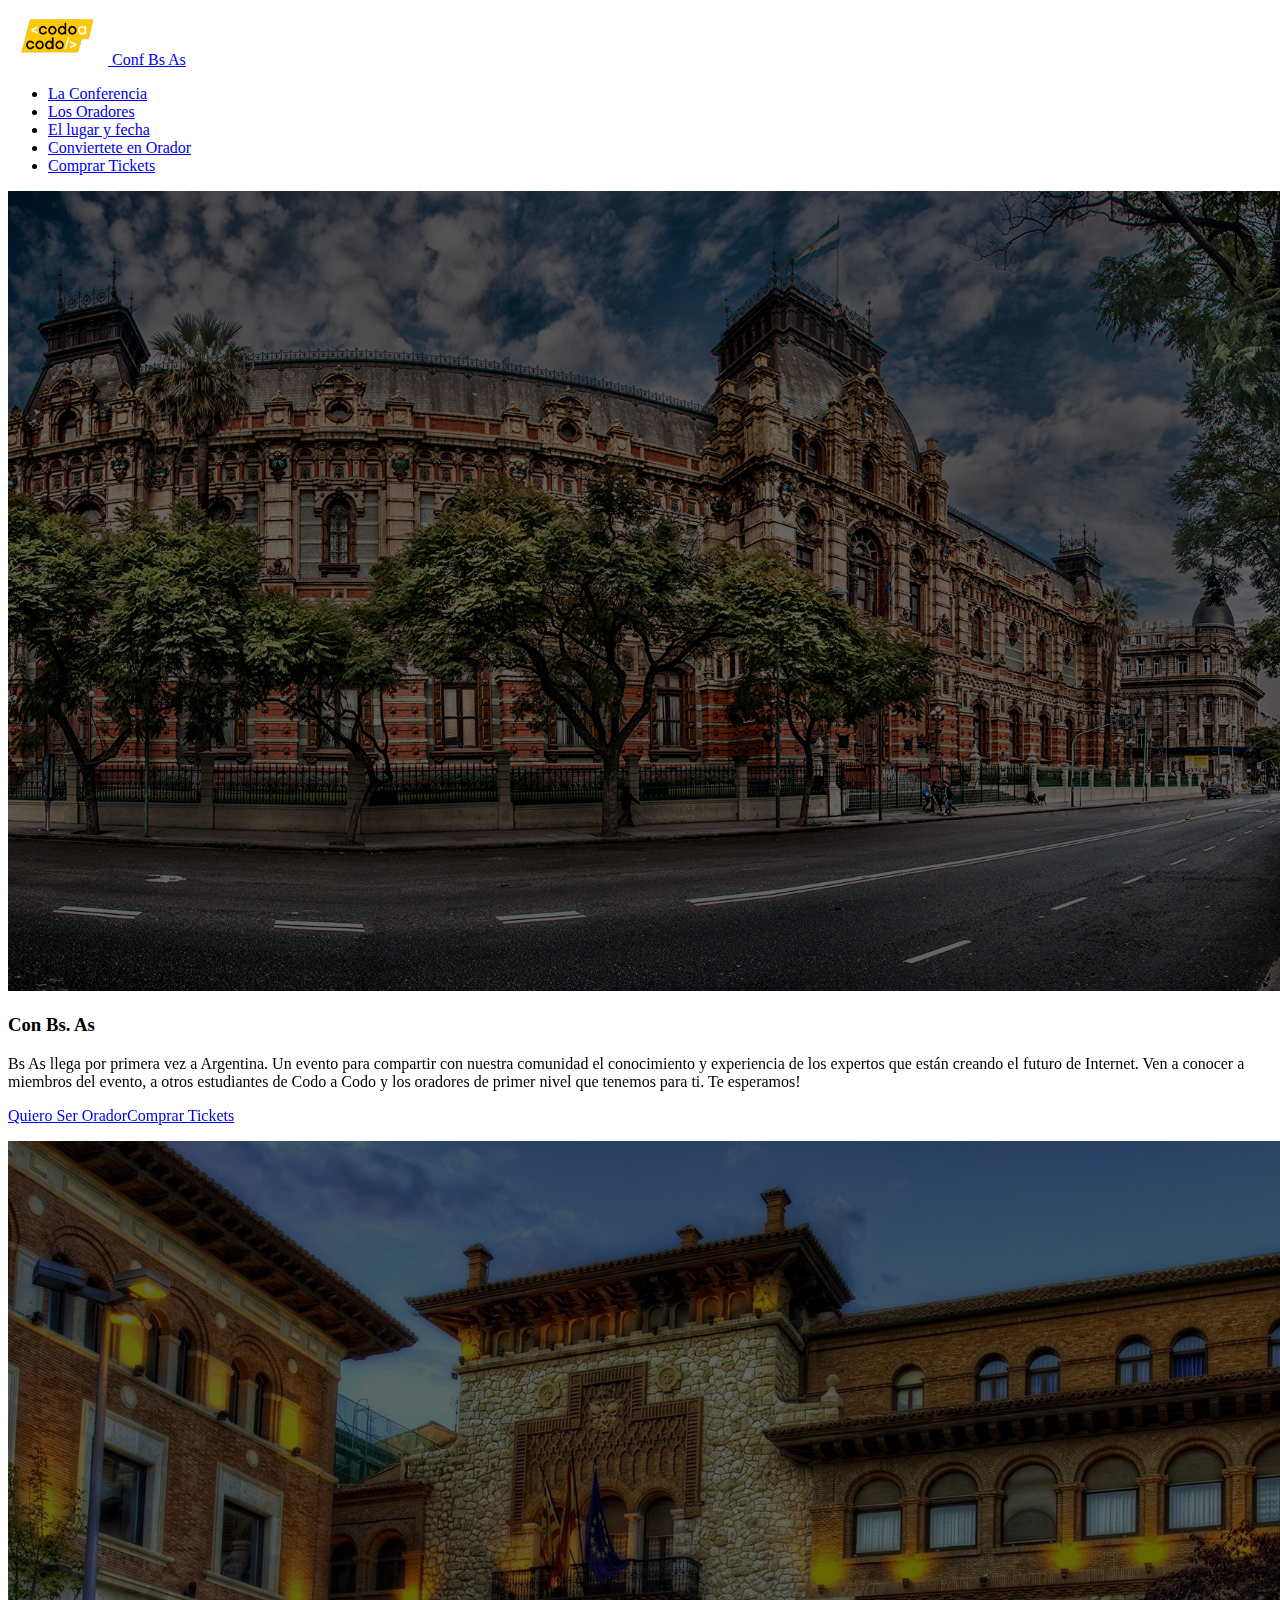
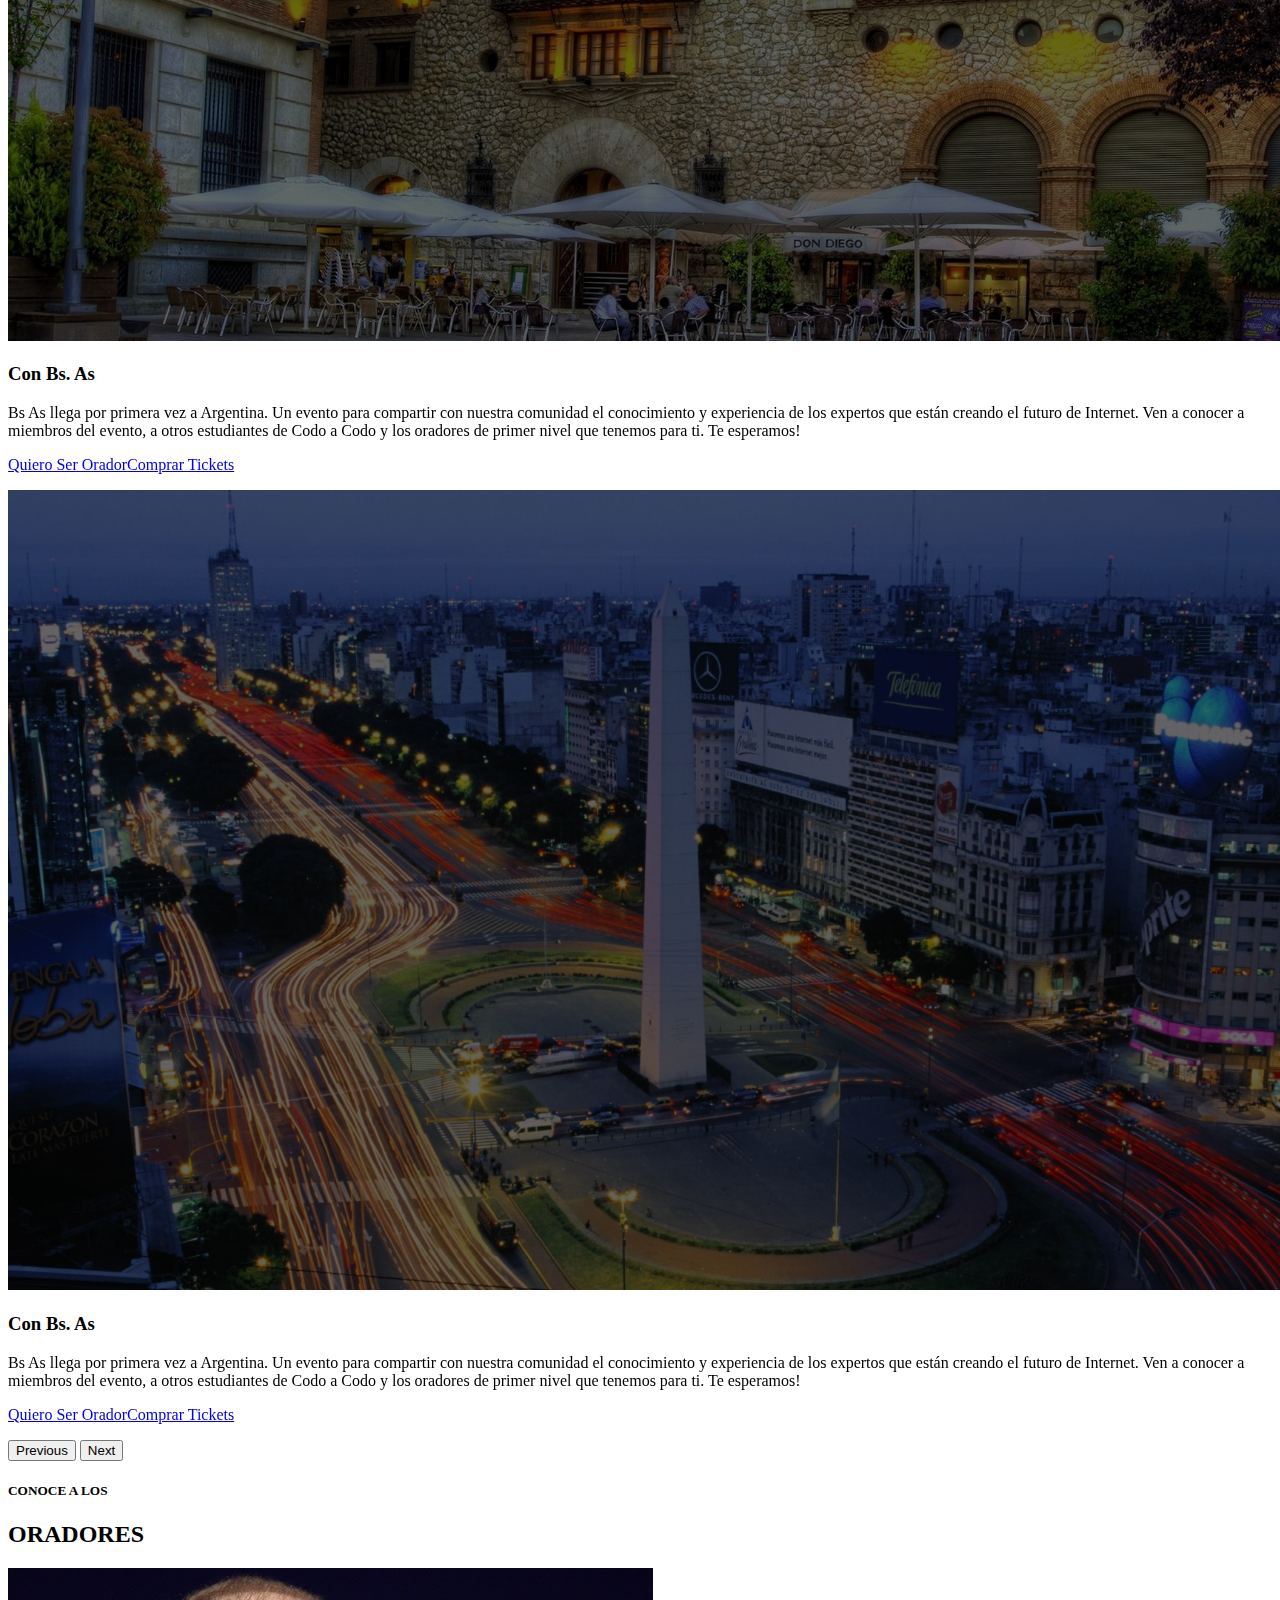
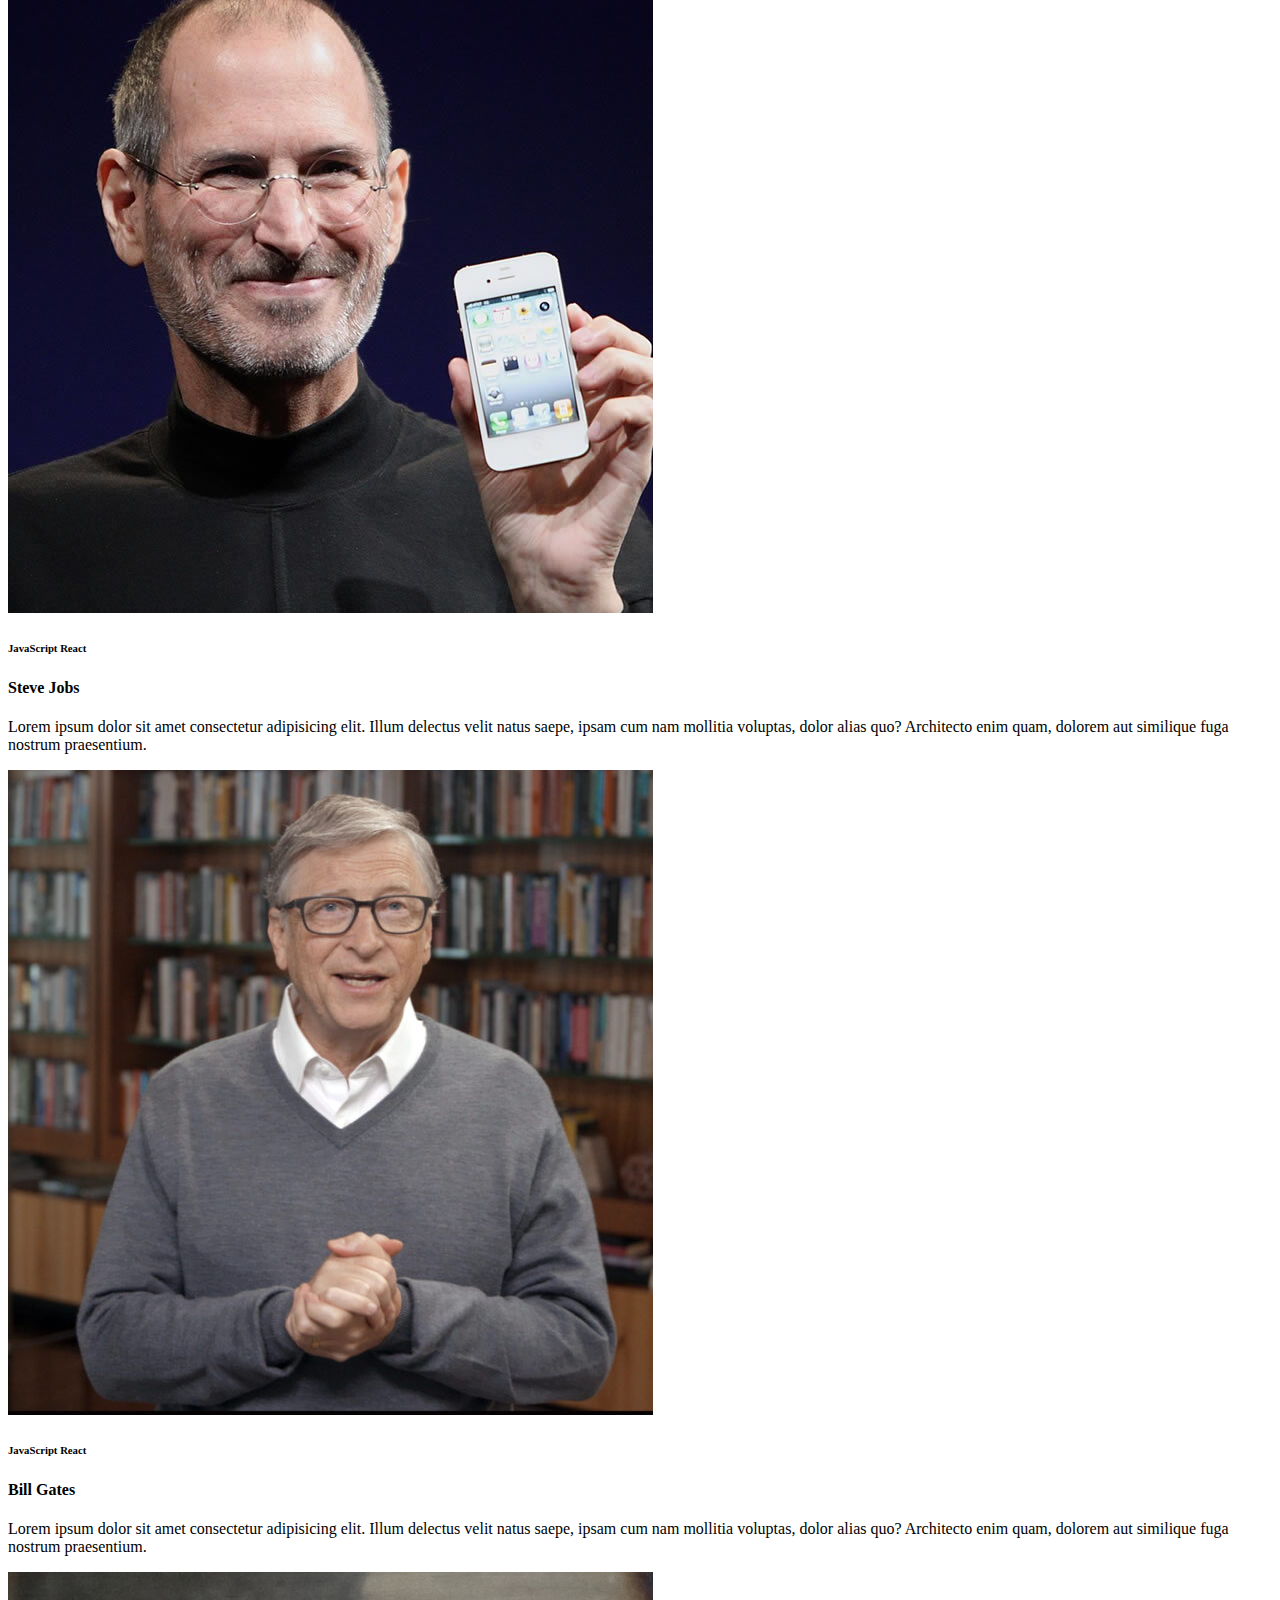
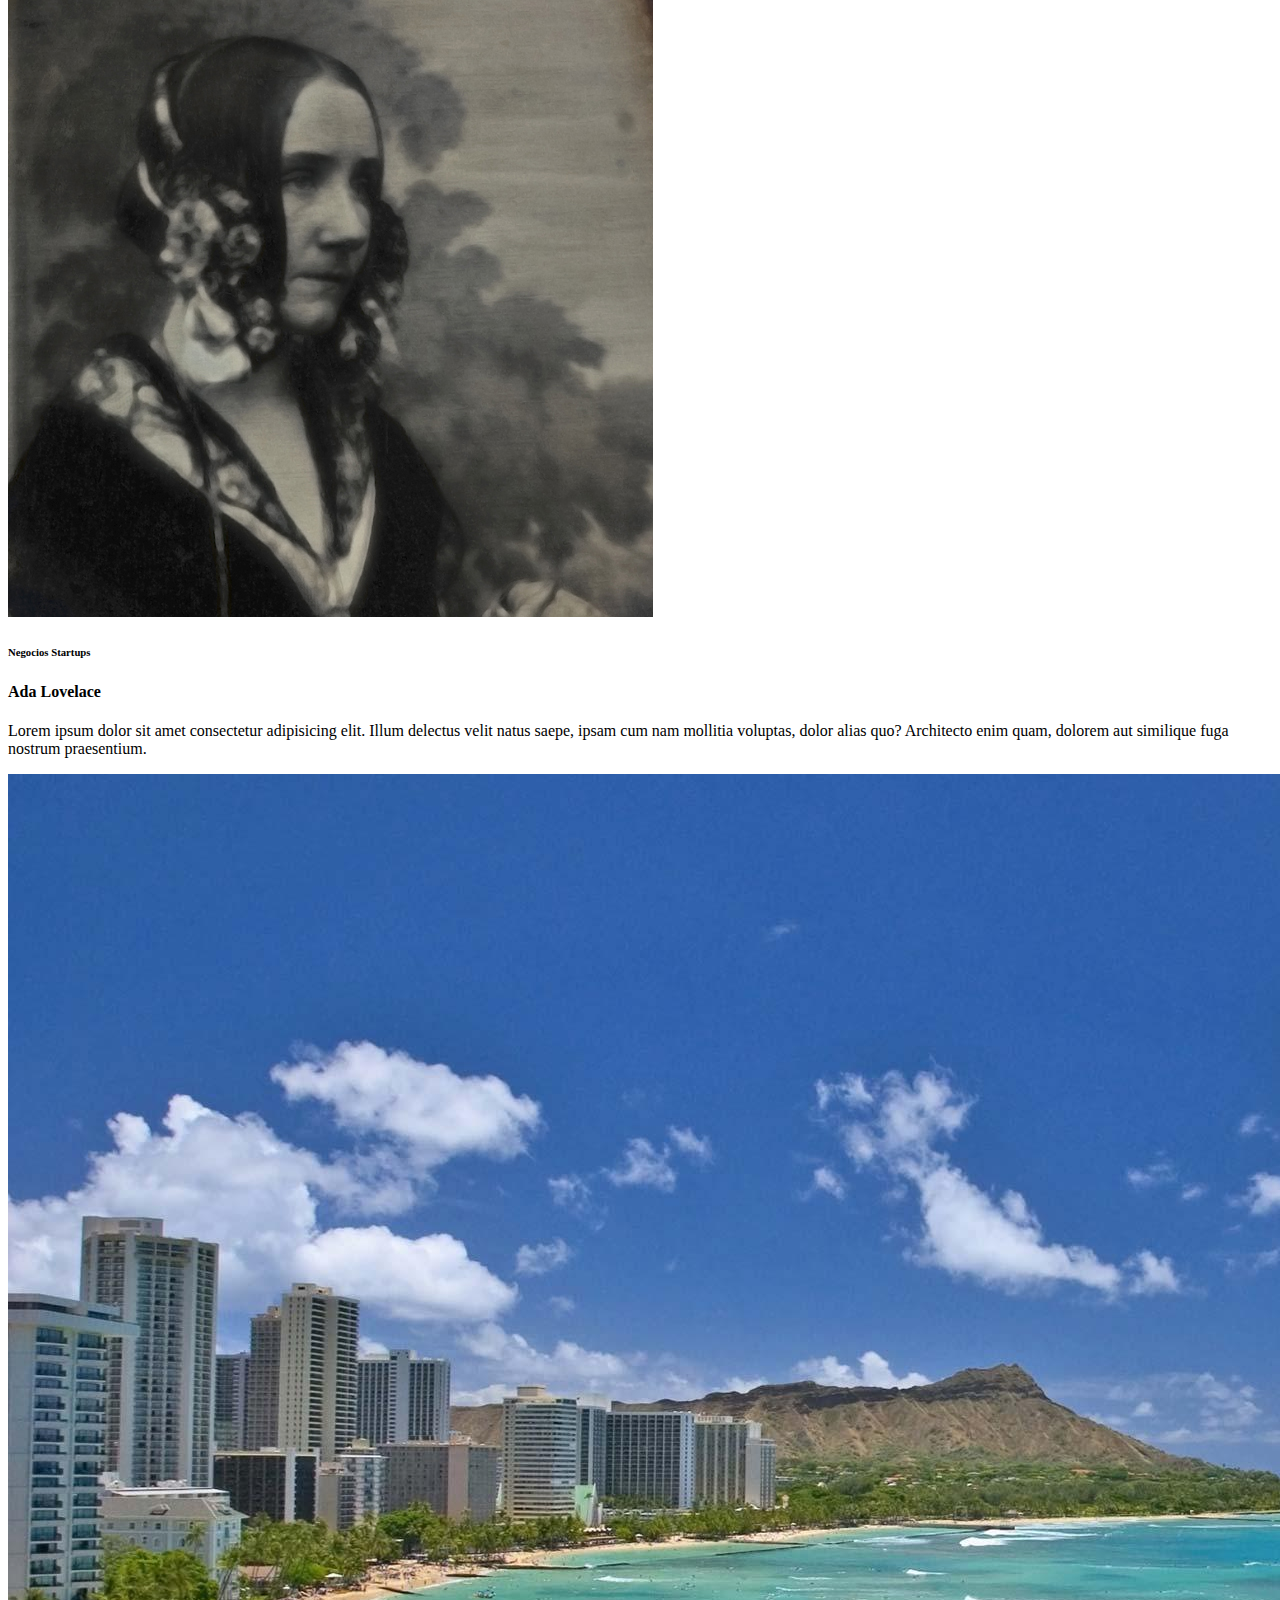
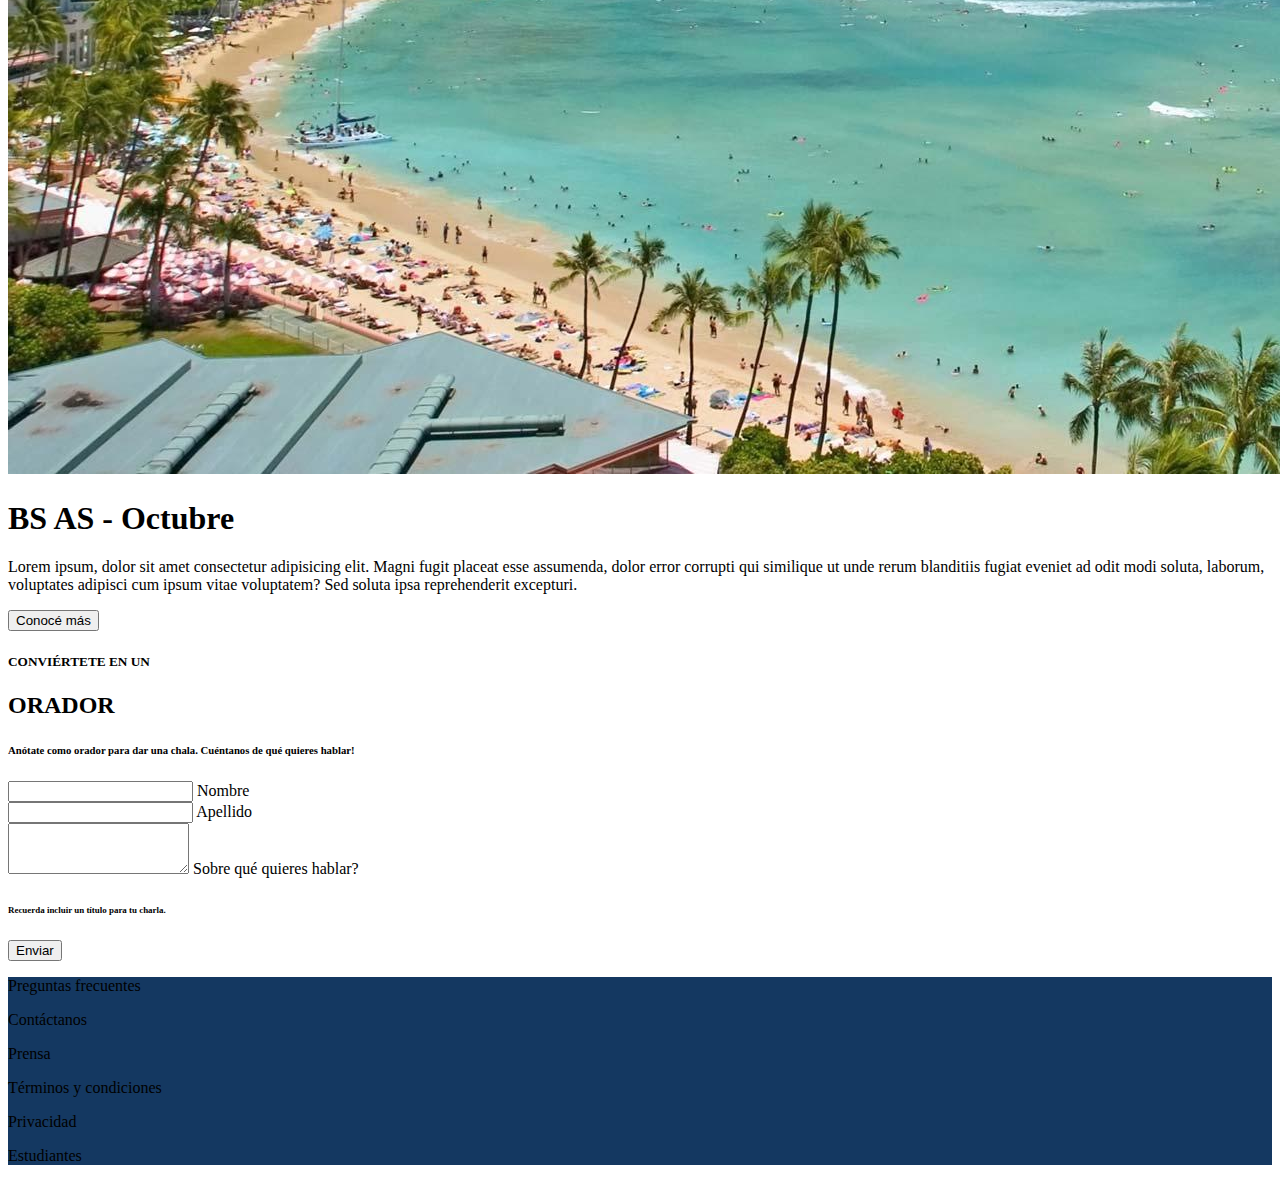
==== index.html @ 8fdbcd8b "primer commit - tp2" ====
<!DOCTYPE html>
<html lang="en">
<head>
    <meta charset="UTF-8">
    <meta http-equiv="X-UA-Compatible" content="IE=edge">
    <meta name="viewport" content="width=device-width, initial-scale=1.0">
    <link href='https://cdn.jsdelivr.net/npm/bootstrap@5.2.0/dist/css/bootstrap.min.css' rel='stylesheet' integrity='sha384-gH2yIJqKdNHPEq0n4Mqa/HGKIhSkIHeL5AyhkYV8i59U5AR6csBvApHHNl/vI1Bx' crossorigin='anonymous'>
    <link rel="stylesheet" href="style.css">
    <title></title>
</head>
<body>
    <header>
        <nav class="navbar navbar-dark navbar-expand-lg bg-dark">
            
            <div class="container">
              
              <a class="navbar-brand" href="#">
                <img src="img/codoacodo.png" alt="mi logo de codo a codo">
                Conf Bs As
              </a>
            
            <div class="justify-content-end" id="navbarSupportedContent">

                <ul class="navbar-nav me-auto mb-2 mb-lg-0">
                    <li class="nav-item">
                    <a class="nav-link active" aria-current="page" href="#">La Conferencia</a>
                    </li>
                    <li class="nav-item">
                    <a class="nav-link" href="#">Los Oradores</a>
                    </li>
                    <li class="nav-item">
                    <a class="nav-link" href="#">El lugar y fecha</a>
                    </li>
                    <li class="nav-item">
                    <a class="nav-link" href="#">Conviertete en Orador</a>
                    </li>
                    <li class="nav-item">
                    <a class="nav-link text-success" href="#">Comprar Tickets</a>
                    </li>
                </ul>
                   
            </div>

          </nav>
    </header>

    <main>
        <div id="carouselExampleControls" class="carousel slide" data-bs-ride="carousel">
            
            <div class="carousel-inner">
              
              <div class="carousel-item active">
                
                <img src="img/ba1.jpg" class="d-block w-100" alt="...">

                <div class="container">
                    <div class="carousel-caption text-end pb-5">
                        <div class="row">
                            <div class="col-lg-6 offset-lg-6">
                                <h3>Con Bs. As</h3>
                                <p>Bs As llega por primera vez a Argentina. Un evento para compartir con nuestra comunidad el conocimiento y experiencia de los expertos que están creando el futuro de Internet. Ven a conocer a miembros del evento, a otros estudiantes de Codo a Codo y los oradores de primer nivel que tenemos para ti. Te esperamos!</p>
                                <p><a class="btn btn-outline-light mb-3" href="#">Quiero Ser Orador</a><a class="btn btn-success mb-3 ms-2" href="#">Comprar Tickets</a></p>
                            </div>
                        </div>
                    </div>
                </div>

              </div>

              <div class="carousel-item">
                
                <img src="img/ba2.jpg" class="d-block w-100" alt="...">
                
                <div class="container">
                    <div class="carousel-caption text-end pb-5">
                        <div class="row">
                            <div class="col-lg-6 offset-lg-6">
                                <h3>Con Bs. As</h3>
                                <p>Bs As llega por primera vez a Argentina. Un evento para compartir con nuestra comunidad el conocimiento y experiencia de los expertos que están creando el futuro de Internet. Ven a conocer a miembros del evento, a otros estudiantes de Codo a Codo y los oradores de primer nivel que tenemos para ti. Te esperamos!</p>
                                <p><a class="btn btn-outline-light mb-3" href="#">Quiero Ser Orador</a><a class="btn btn-success mb-3 ms-2" href="#">Comprar Tickets</a></p>
                            </div>
                        </div>
                    </div>
                </div>

              </div>

              <div class="carousel-item">

                <img src="img/ba3.jpg" class="d-block w-100" alt="...">
                
                <div class="container">
                    <div class="carousel-caption text-end pb-5">
                        <div class="row">
                            <div class="col-lg-6 offset-lg-6">
                                <h3>Con Bs. As</h3>
                                <p>Bs As llega por primera vez a Argentina. Un evento para compartir con nuestra comunidad el conocimiento y experiencia de los expertos que están creando el futuro de Internet. Ven a conocer a miembros del evento, a otros estudiantes de Codo a Codo y los oradores de primer nivel que tenemos para ti. Te esperamos!</p>
                                <p><a class="btn btn-outline-light mb-3" href="#">Quiero Ser Orador</a><a class="btn btn-success mb-3 ms-2" href="#">Comprar Tickets</a></p>
                            </div>
                        </div>
                    </div>
                </div>

              </div>

            </div>

            <button class="carousel-control-prev" type="button" data-bs-target="#carouselExampleControls" data-bs-slide="prev">
                <span class="carousel-control-prev-icon" aria-hidden="true"></span>
                <span class="visually-hidden">Previous</span>
            </button>
            <button class="carousel-control-next" type="button" data-bs-target="#carouselExampleControls" data-bs-slide="next">
                <span class="carousel-control-next-icon" aria-hidden="true"></span>
                <span class="visually-hidden">Next</span>
            </button>
        </div>
        <!-- Carrousel FIN -->
        
        <div class="container-fluid">
            <div class="row">
                <h5 class="text-center text-secondary pt-5">CONOCE A LOS</h5>
                <h2 class="text-center mb-5">ORADORES</h2>
            </div>
            <div class="row d-flex justify-content-center">
                <div class="col-3">
                    <div class="card border-secondary mb-5">
                      <img class="card-img-top" src="img/steve.jpg" alt="Title">
                      <div class="card-body">
                        <h6>
                            <span class="badge bg-warning text-dark">JavaScript</span>
                            <span class="badge bg-info">React</span>
                        </h6>
                        <h4 class="card-title">Steve Jobs</h4>
                        <p class="card-text">Lorem ipsum dolor sit amet consectetur adipisicing elit. Illum delectus velit natus saepe, ipsam cum nam mollitia voluptas, dolor alias quo? Architecto enim quam, dolorem aut similique fuga nostrum praesentium.</p>
                      </div>
                    </div>
                </div>
                <div class="col-3">
                    <div class="card border-secondary mb-5">
                      <img class="card-img-top" src="img/bill.jpg" alt="Title">
                      <div class="card-body">
                        <h6>
                            <span class="badge bg-warning text-dark">JavaScript</span>
                            <span class="badge bg-info">React</span>
                        </h6>
                        <h4 class="card-title">Bill Gates</h4>
                        <p class="card-text">Lorem ipsum dolor sit amet consectetur adipisicing elit. Illum delectus velit natus saepe, ipsam cum nam mollitia voluptas, dolor alias quo? Architecto enim quam, dolorem aut similique fuga nostrum praesentium.</p>
                      </div>
                    </div>
                </div>
                <div class="col-3">
                    <div class="card border-secondary mb-5">
                      <img class="card-img-top" src="img/ada.jpeg" alt="Title">
                      <div class="card-body">
                        <h6>
                            <span class="badge bg-secondary">Negocios</span>
                            <span class="badge bg-danger">Startups</span>
                        </h6>
                        <h4 class="card-title">Ada Lovelace</h4>
                        <p class="card-text">Lorem ipsum dolor sit amet consectetur adipisicing elit. Illum delectus velit natus saepe, ipsam cum nam mollitia voluptas, dolor alias quo? Architecto enim quam, dolorem aut similique fuga nostrum praesentium.</p>
                      </div>
                    </div>
                </div>
            </div>
        </div>
        <!-- FIN DE CARD -->

        <div class="container-fluid mt-5">
            <div class="row d-flex justify-content-center">
                <div class="col-5 pe-0">
                    <img src="img/honolulu.jpg" class="img-fluid">
                </div>
                <div class="col-5 bg-dark text-white">
                    <h1 class="pt-3">BS AS - Octubre</h1>
                    <p>Lorem ipsum, dolor sit amet consectetur adipisicing elit. Magni fugit placeat esse assumenda, dolor error corrupti qui similique ut unde rerum blanditiis fugiat eveniet ad odit modi soluta, laborum, voluptates adipisci cum ipsum vitae voluptatem? Sed soluta ipsa reprehenderit excepturi.</p>
                    <button class="btn btn-outline-light">Conocé más</button>
                </div>
            </div>
        </div>
        <!-- FIN DE HONOLULU -->
        
        <div class="container-fluid">

            <div class="row">
                <h5 class="text-center text-secondary pt-5">CONVIÉRTETE EN UN </h5>
                <h2 class="text-center">ORADOR</h2>
                <h6 class="text-center mb-5 text-secondary">Anótate como orador para dar una chala. Cuéntanos de qué quieres hablar!</h6>
            </div>
            <div class="row d-flex justify-content-center">
                <div class="col-6 justify-content-center">
                    <div class="row">
                        <div class="col-6 mb-3 form-floating">
                            <input type="text" class="form-control" id="txtNombre">
                            <label for="txtNombre">Nombre</label>
                        </div>
                        <div class="col-6 mb-3 form-floating">
                            <input type="text" class="form-control" id="txtApellido">
                            <label for="txtApellido">Apellido</label>
                        </div>
                    </div>
                    
                    <div class="mb-3 form-floating">
                        <textarea class="form-control" id="floatingTextarea" rows="3"></textarea>
                        <label for="floatingTextarea" class="form-label">Sobre qué quieres hablar?</label>
                        <h6 class="mb-5 text-secondary"><small>Recuerda incluir un título para tu charla.</small></h6>
                    </div>
                    <div class="d-grid gap-2 mb-5">

                        <button class="btn btn-success">Enviar</button>
                    </div>
                </div>
                  
            </div>
        
        </div>
        <!-- FIN DE FORM -->
        <div class="row">
            <div class="container-fluid" id="links">
                <div class="d-flex text-center ">
                    <div class="col-2 pt-5 pb-5"><p class="text-white">Preguntas frecuentes</p></div>
                    <div class="col-2 pt-5 pb-5 "><p class="text-white">Contáctanos</p></div>
                    <div class="col-1 pt-5 pb-5 "><p class="text-white">Prensa</p></div>
                    <div class="col-2 pt-5 pb-5 "><p class="text-white">Términos y condiciones</p></div>
                    <div class="col-2 pt-5 pb-5 "><p class="text-white">Privacidad</p></div>
                    <div class="col-2 pt-5 pb-5 "><p class="text-white">Estudiantes</p></div>
                </div>
            </div>
        </div>
        

       
    </main>
    <footer></footer>
    
    <script src='https://cdn.jsdelivr.net/npm/bootstrap@5.2.1/dist/js/bootstrap.bundle.min.js' integrity='sha384-u1OknCvxWvY5kfmNBILK2hRnQC3Pr17a+RTT6rIHI7NnikvbZlHgTPOOmMi466C8' crossorigin='anonymous'></script>
</body>
</html>
---- style.css ----
body{
    max-width: 100%;
}
.navbar-brand img{
    width: 100px;
}
.carousel-item p{
    filter: brightness(1) !important;
}

.carousel-item img{
    
    filter: brightness(40%);
    height: 800px;
}

#links{
   
    background-color: rgb(20, 56, 97)  ;
}
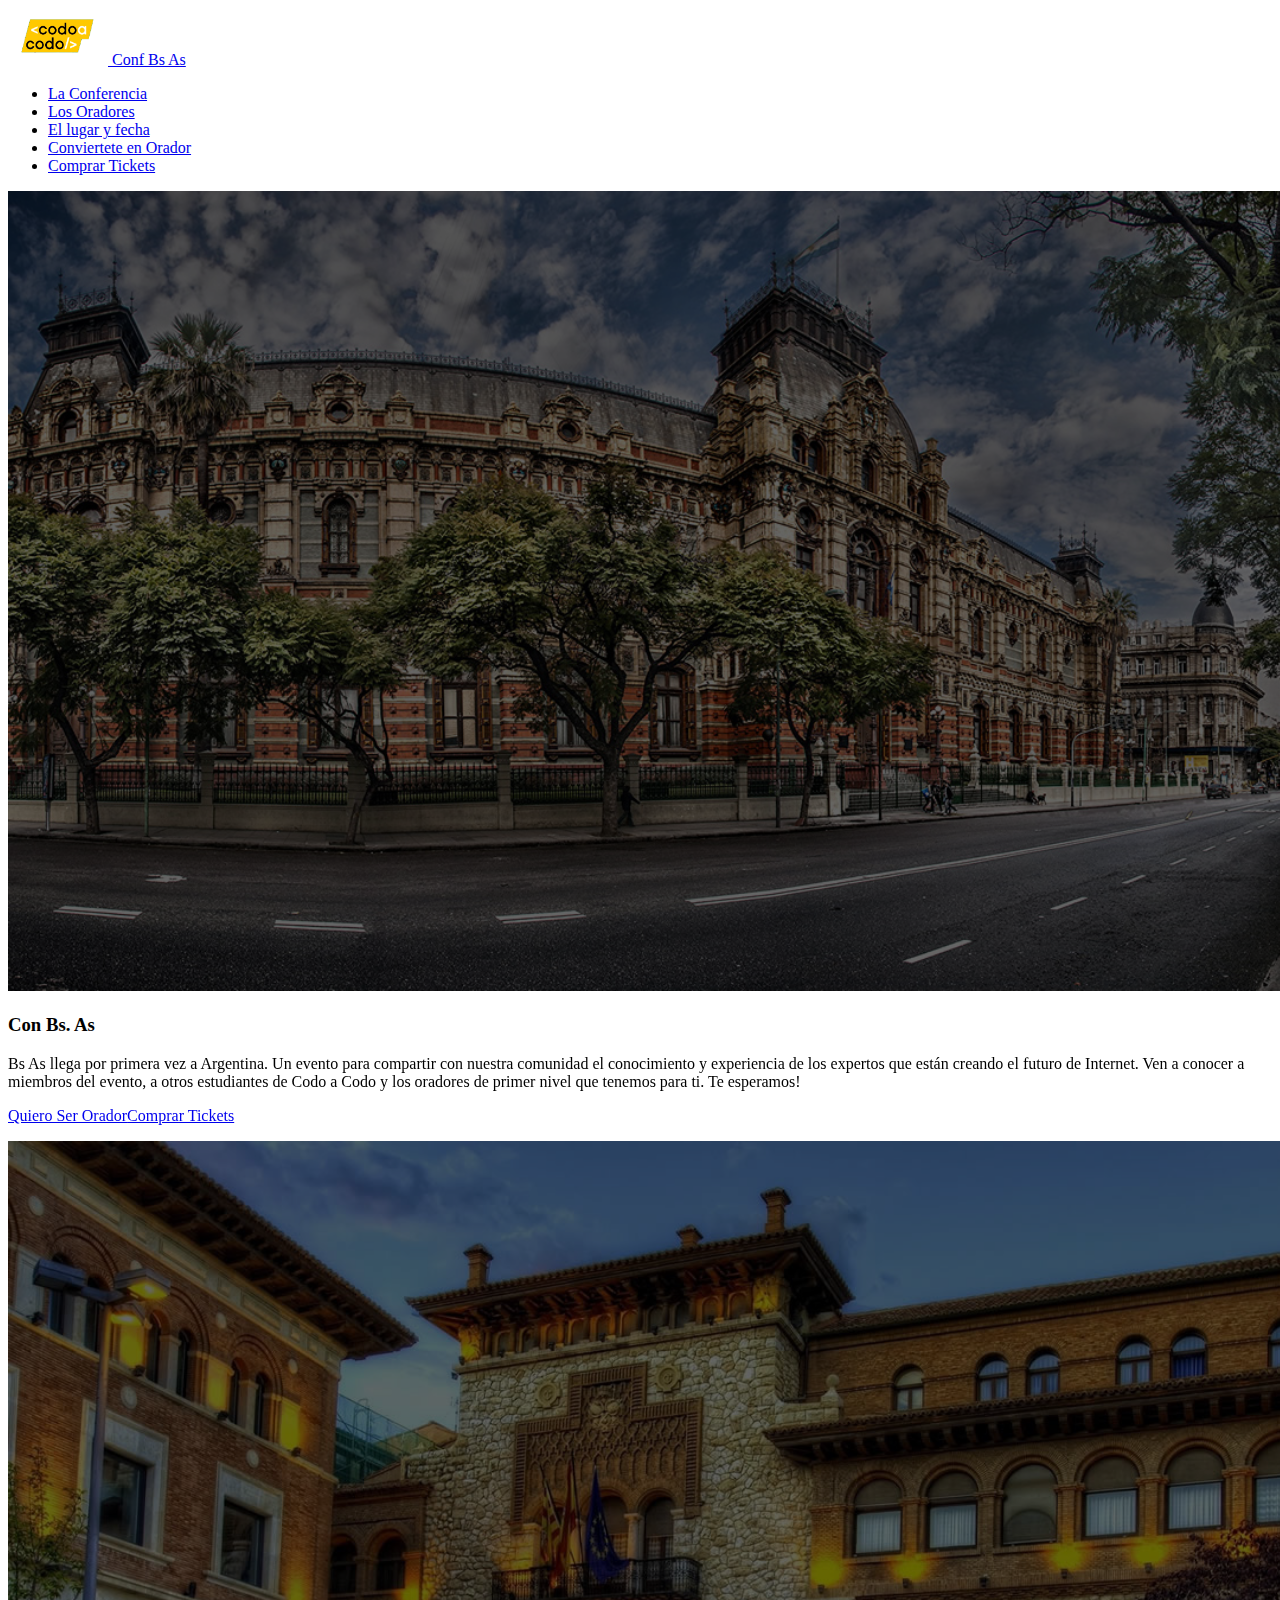
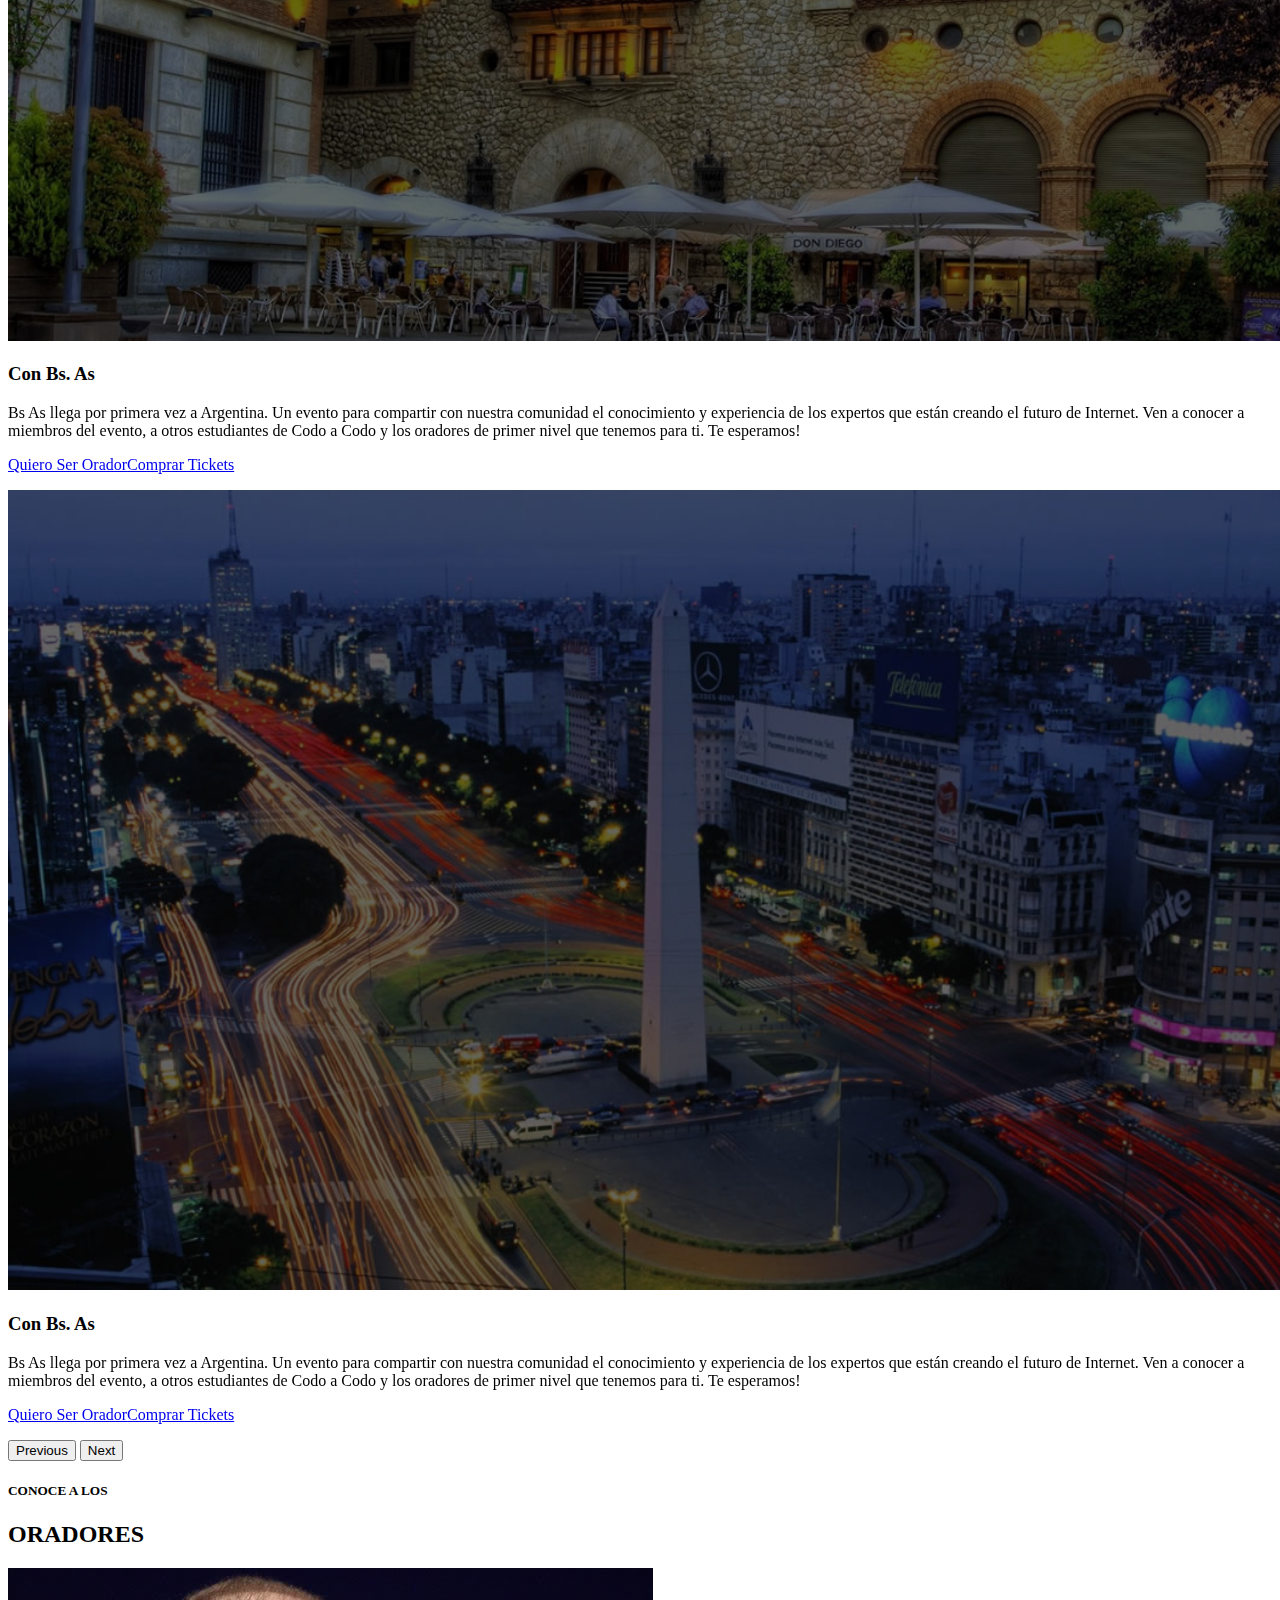
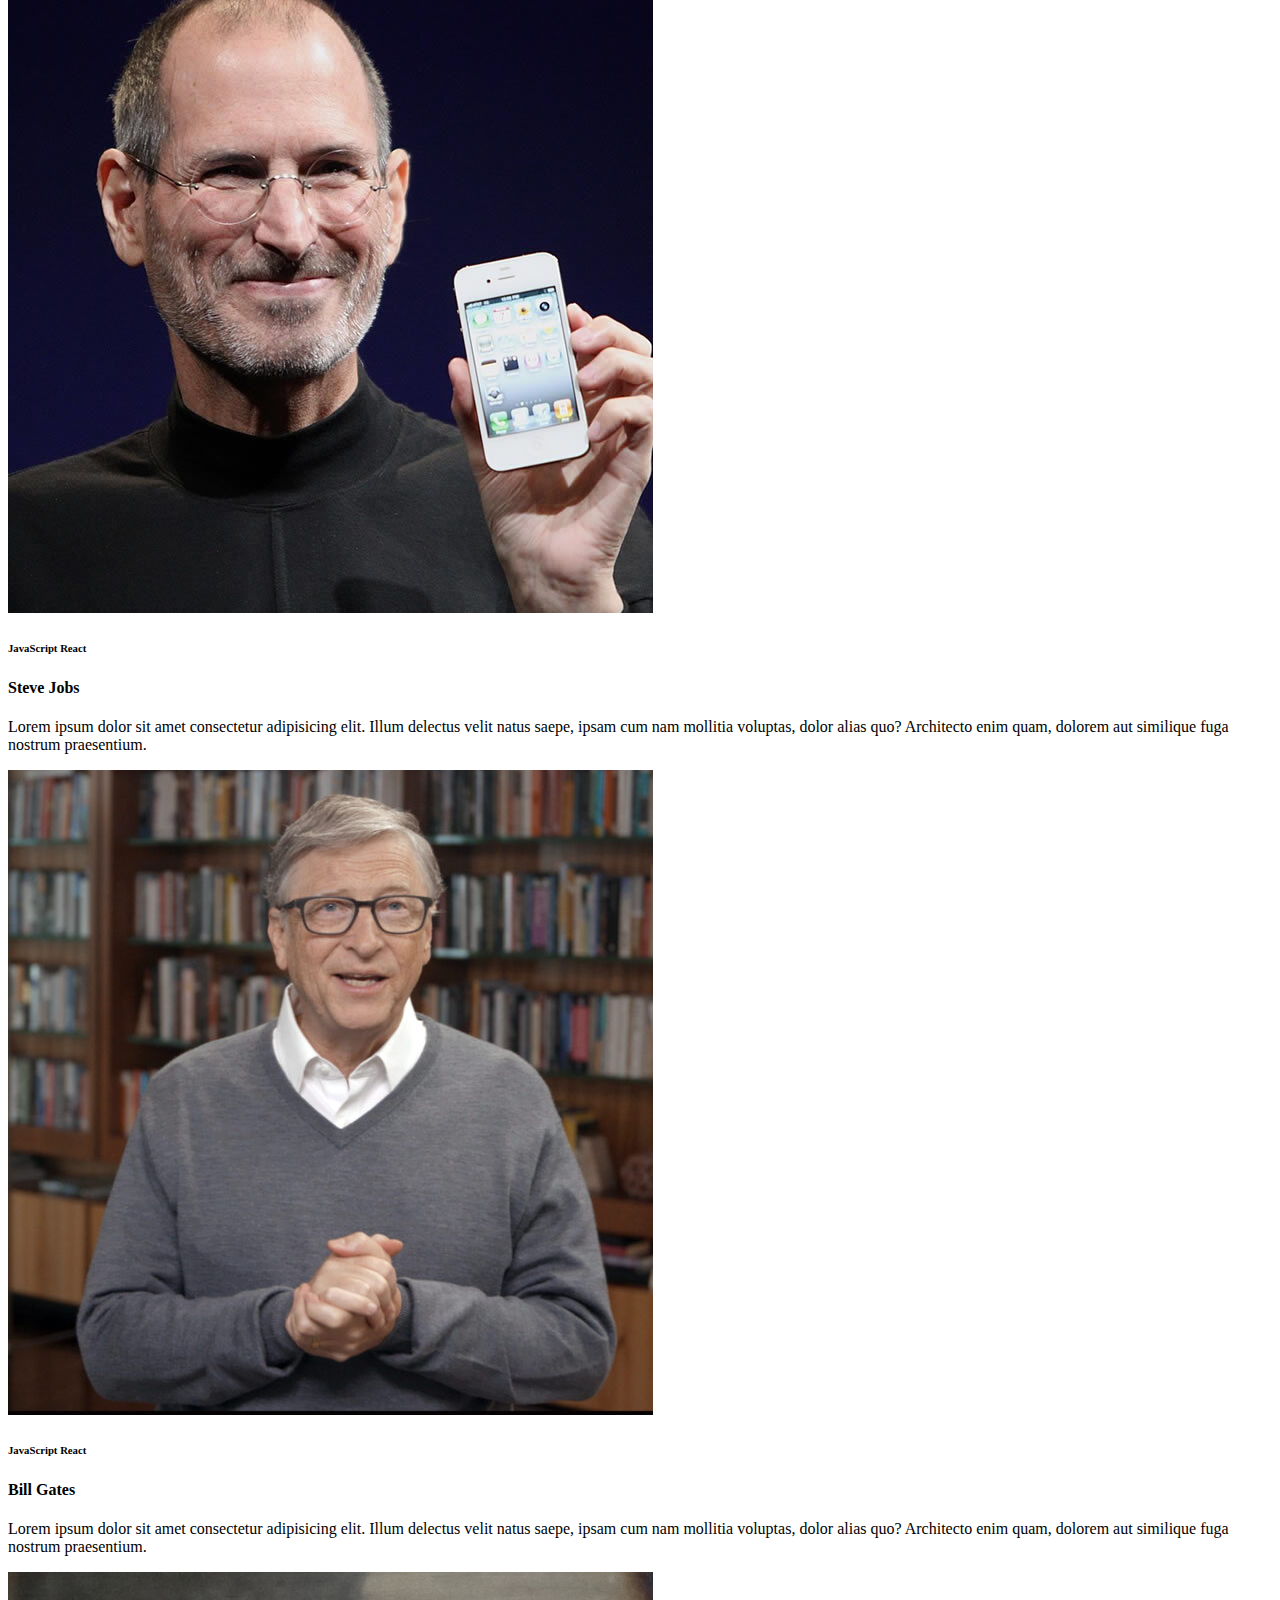
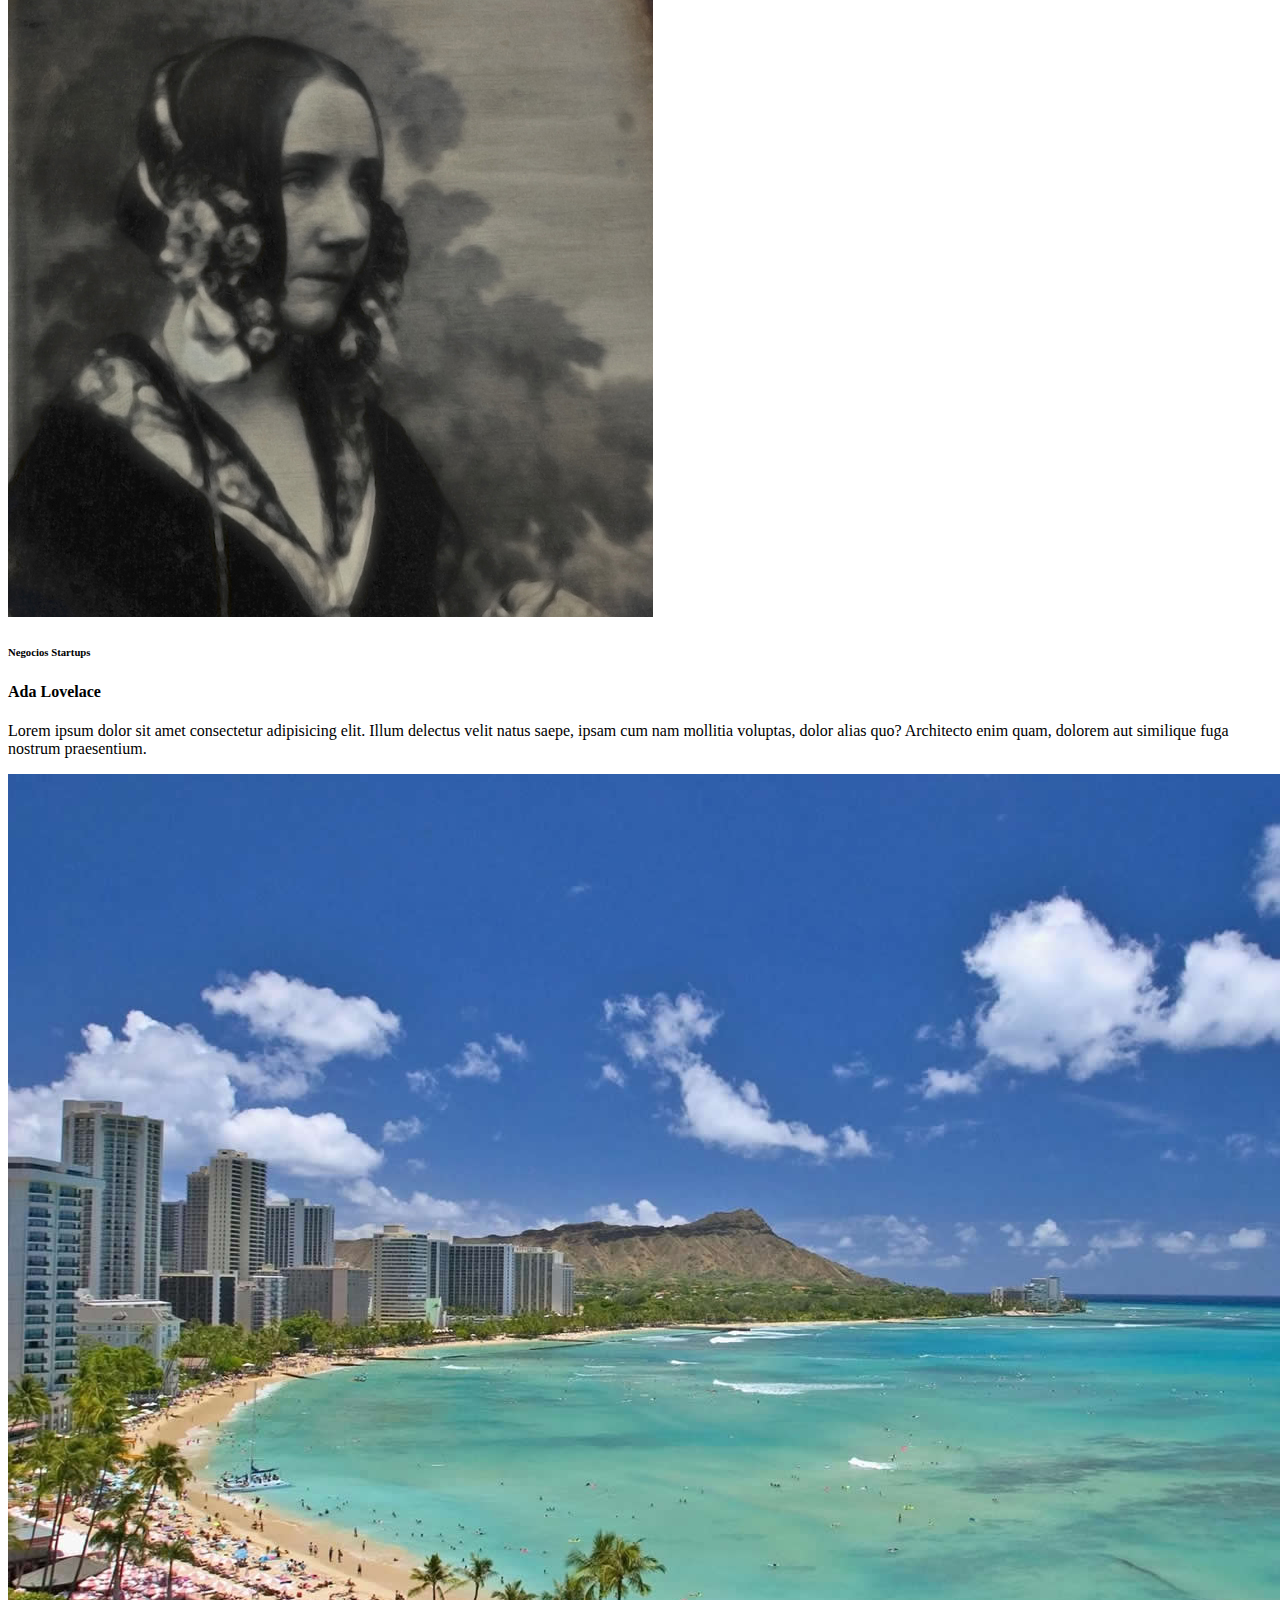
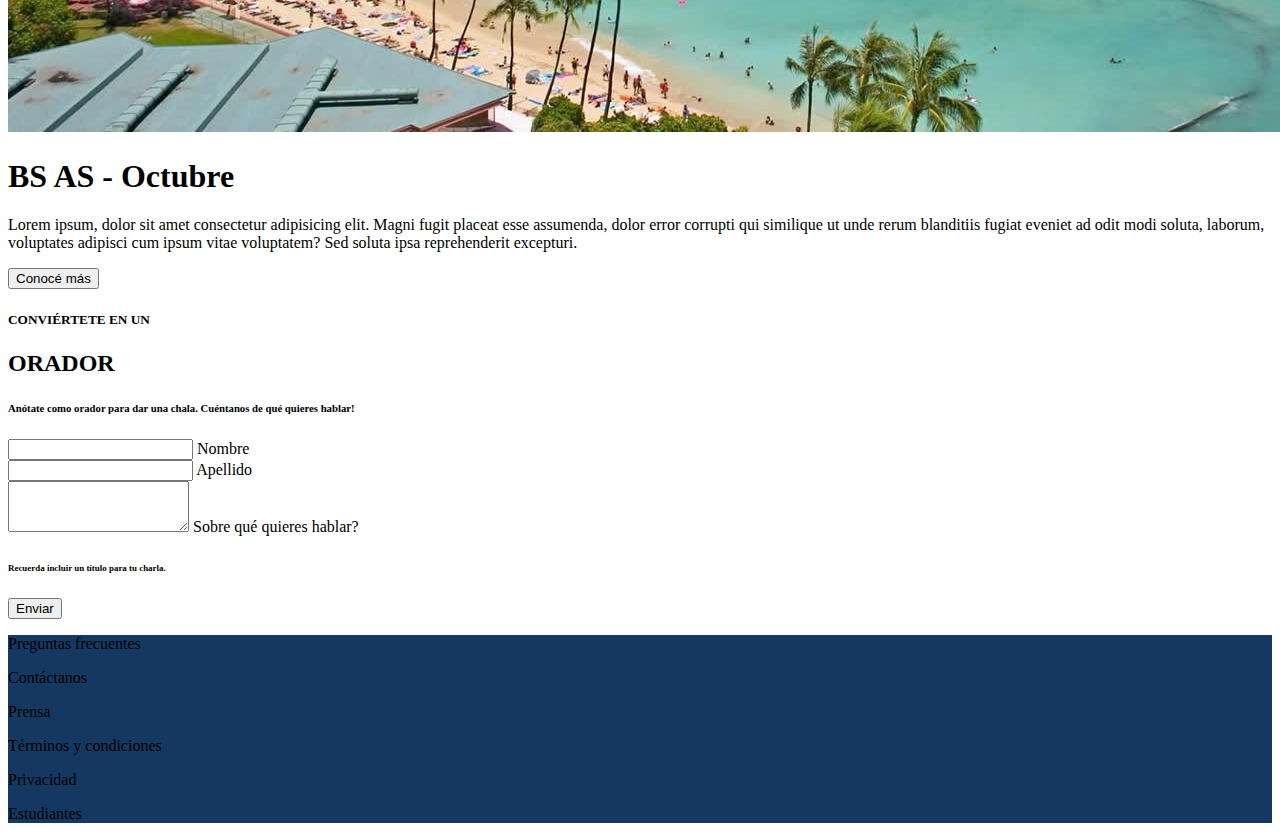
==== commit 32928e5e: "trabajo 2 js terminado" ====
--- a/index.html
+++ b/index.html
@@ -8,7 +8,7 @@
     <link rel="stylesheet" href="style.css">
     <title></title>
 </head>
-<body>
+<body class="containe-fluid">
     <header>
         <nav class="navbar navbar-dark navbar-expand-lg bg-dark">
             
@@ -35,7 +35,7 @@
                     <a class="nav-link" href="#">Conviertete en Orador</a>
                     </li>
                     <li class="nav-item">
-                    <a class="nav-link text-success" href="#">Comprar Tickets</a>
+                    <a class="nav-link btn btn-outline-success" href="comprar_tickets.html">Comprar Tickets</a>
                     </li>
                 </ul>
                    
@@ -167,7 +167,7 @@
 
         <div class="container-fluid mt-5">
             <div class="row d-flex justify-content-center">
-                <div class="col-5 pe-0">
+                <div class="col-5">
                     <img src="img/honolulu.jpg" class="img-fluid">
                 </div>
                 <div class="col-5 bg-dark text-white">
@@ -186,6 +186,7 @@
                 <h2 class="text-center">ORADOR</h2>
                 <h6 class="text-center mb-5 text-secondary">Anótate como orador para dar una chala. Cuéntanos de qué quieres hablar!</h6>
             </div>
+            
             <div class="row d-flex justify-content-center">
                 <div class="col-6 justify-content-center">
                     <div class="row">
@@ -214,17 +215,17 @@
         
         </div>
         <!-- FIN DE FORM -->
-        <div class="row">
-            <div class="container-fluid" id="links">
+        <div class="row align-items-start"  id="links" >
+        
                 <div class="d-flex text-center ">
                     <div class="col-2 pt-5 pb-5"><p class="text-white">Preguntas frecuentes</p></div>
                     <div class="col-2 pt-5 pb-5 "><p class="text-white">Contáctanos</p></div>
-                    <div class="col-1 pt-5 pb-5 "><p class="text-white">Prensa</p></div>
+                    <div class="col-2 pt-5 pb-5 "><p class="text-white">Prensa</p></div>
                     <div class="col-2 pt-5 pb-5 "><p class="text-white">Términos y condiciones</p></div>
                     <div class="col-2 pt-5 pb-5 "><p class="text-white">Privacidad</p></div>
                     <div class="col-2 pt-5 pb-5 "><p class="text-white">Estudiantes</p></div>
                 </div>
-            </div>
+           
         </div>
         
 
